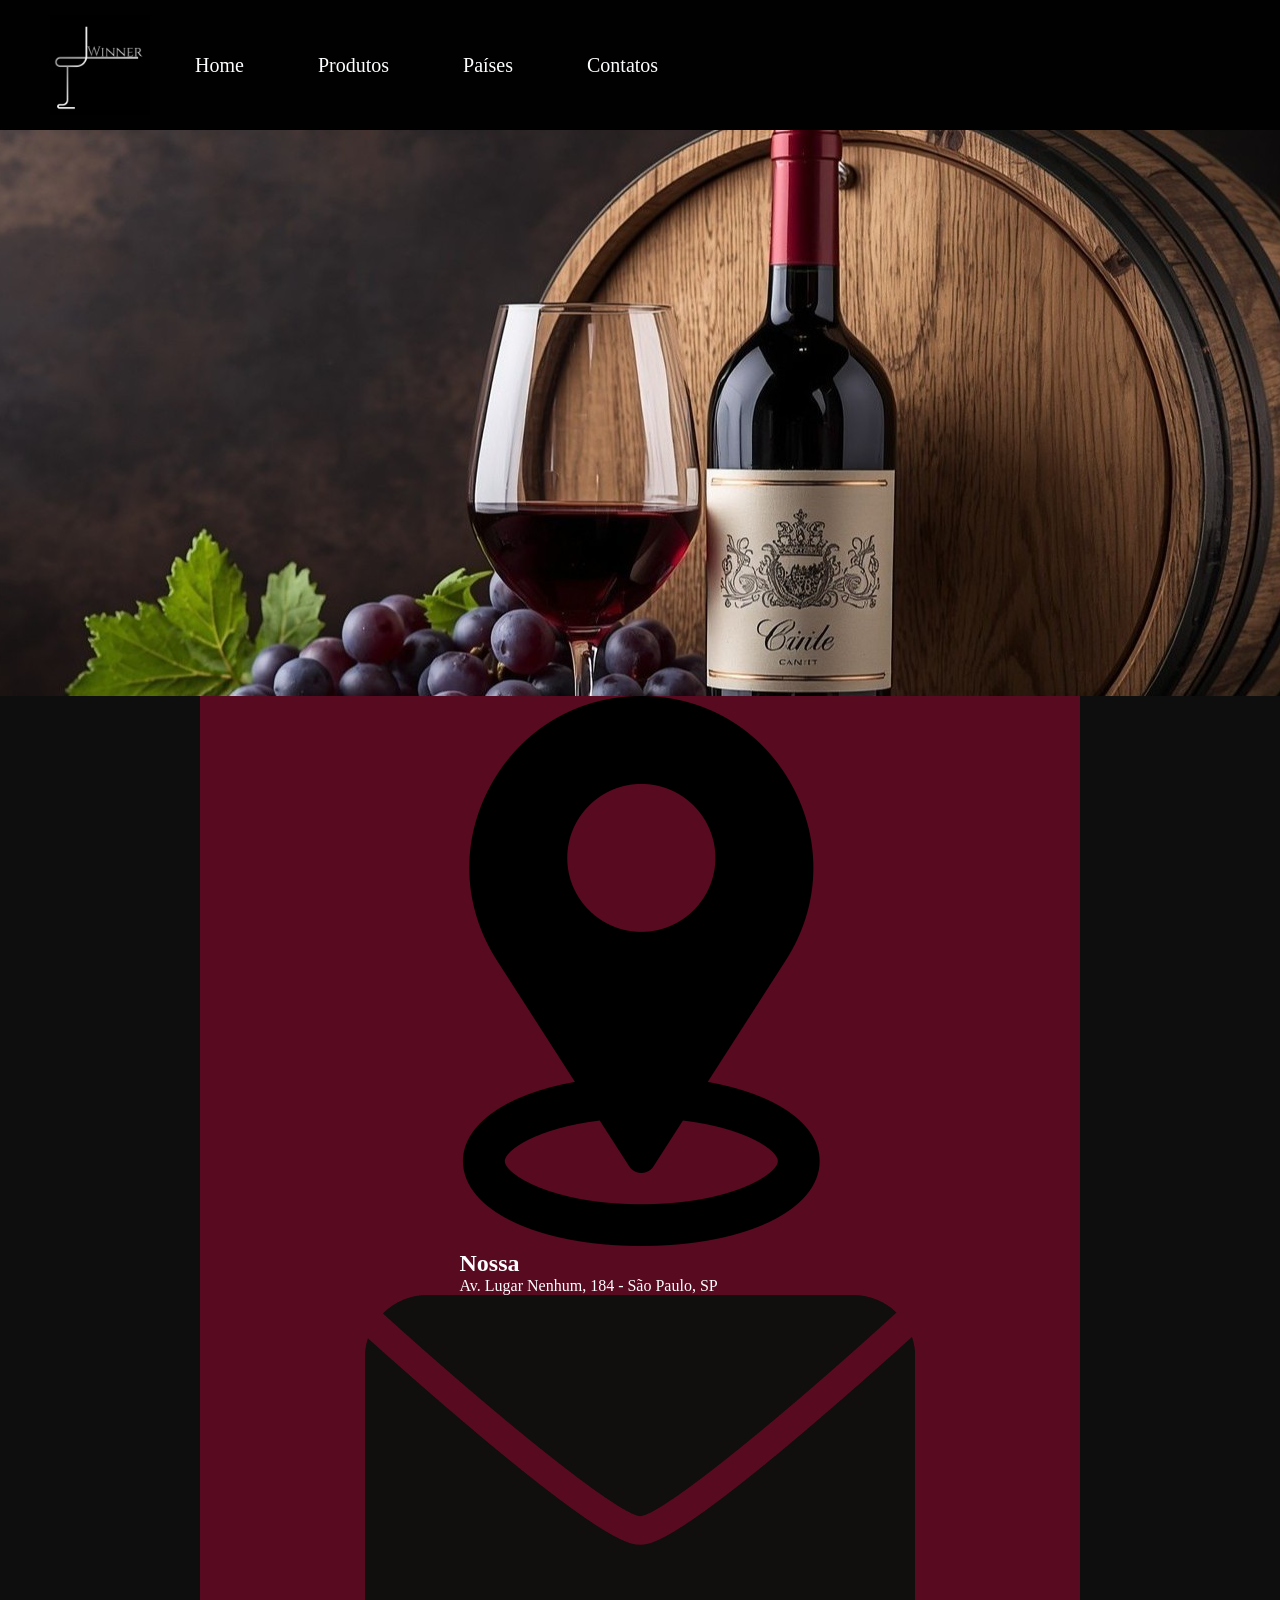
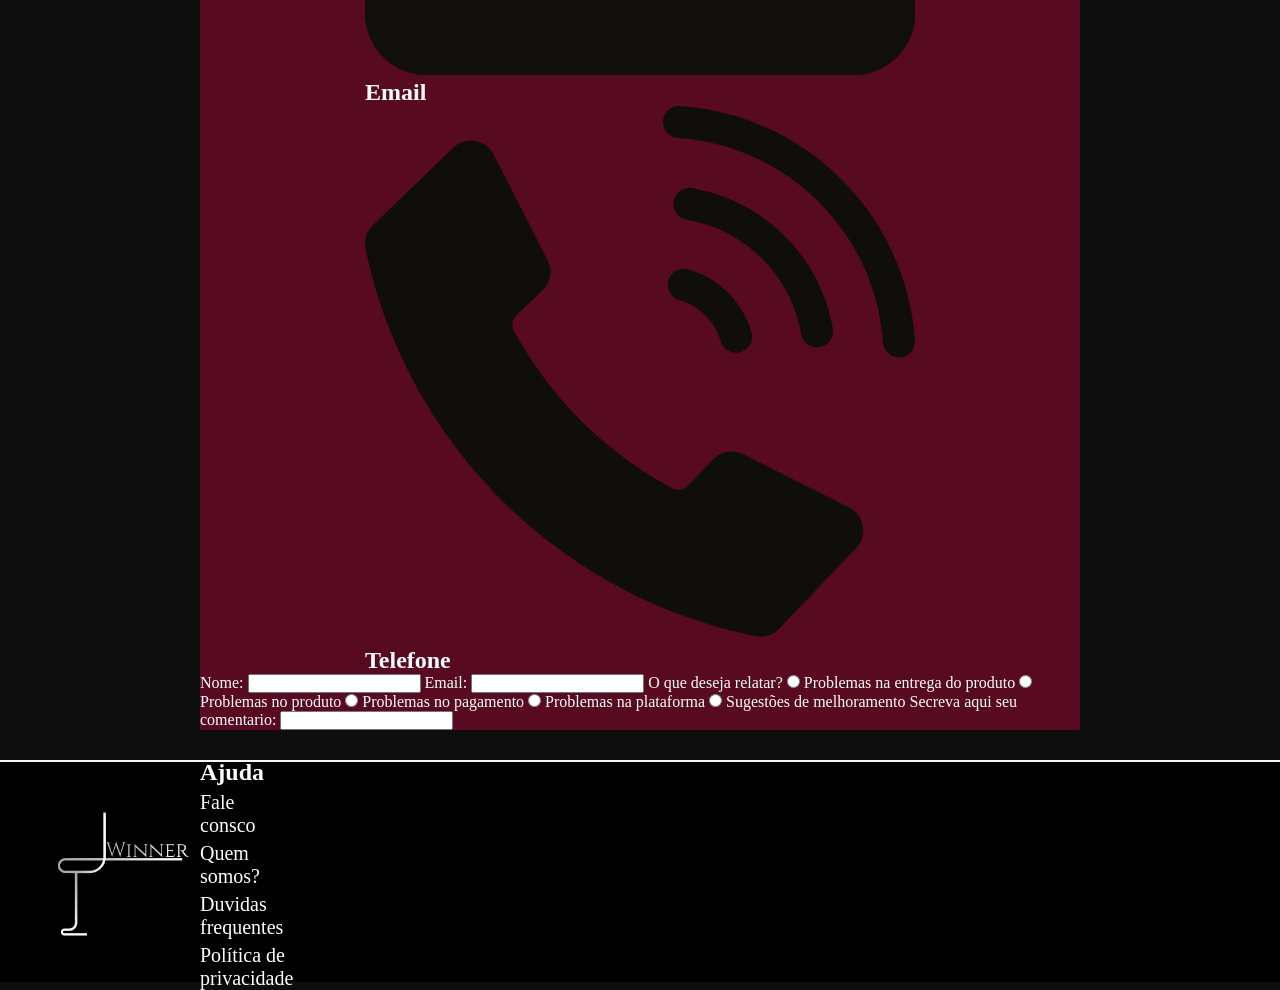
==== contatos.html @ 134e05fb "tela de contatos add" ====
<!DOCTYPE html>
<html lang="pt-br">
<head>
    <meta charset="UTF-8">
    <meta name="viewport" content="width=device-width, initial-scale=1.0">
    <link rel="stylesheet" href="css/style.css">
    <title>Contatos</title>
</head>
<body>
    <!-- -------------------------MAIN------------------------- -->
    <header>
        <div class="logo">
            <img class="logo-img"src="img/logo.png" alt="">
        </div>
        <nav>
            <ul>
                <li class="nav"><a href="index.html">Home</a></li>
                <li class="nav"><a href="produtos.html">Produtos</a></li>
                <li class="nav"><a href="">Países</a></li>
                <li class="nav"><a href="contatos.html">Contatos</a></li>
            </ul>
        </nav>
    </header> 

    <main>
        <div class="banner">
            <img src="img/bannerContatos.jpg" alt="">
        </div>

        <aside class="contatos">
            <div class="contato">
                <img class="contato-img" src="img/iconeLocal.png" alt="">
                <h2>Nossa </h2>
                <p>Av. Lugar Nenhum, 184 - São Paulo, SP</p>
            </div>
            <div class="contato">
                <img class="contato-img" src="img/iconeEmail.png" alt="">
                <h2>Email</h2>
                <p></p>
            </div>
            <div class="contato">
                <img class="contato-img" src="img/iconeTelefone.png" alt="">
                <h2>Telefone</h2>
                <p></p>
            </div>
        </aside>
        <section>
            <form action="">
                <div class="formulario-contato">
                    <label for="">Nome:</label>
                    <input type="text" id="nome">

                    <label for="">Email:</label>
                    <input type="email" id="nome">

                    <label for="">O que deseja relatar?</label>
                    <input type="radio" name="" id="problema-entrega">
                    <label for="">Problemas na entrega do produto</label>
                    <input type="radio" name="" id="problema-produto">
                    <label for="">Problemas no produto</label>
                    <input type="radio" name="" id="problema-pagamento">
                    <label for="">Problemas no pagamento</label>
                    <input type="radio" name="" id="problema-plataforma">
                    <label for="">Problemas na plataforma</label>
                    <input type="radio" name="" id="sugestoes">
                    <label for="">Sugestões de melhoramento</label>


                    <label for="">Secreva aqui seu comentario:</label>
                    <input type="email" id="nome">
                </div>
            </form>
        </section>

    </main>



    <!-- -------------------------FOOTER------------------------- -->
    <div class="linha"></div>
    <footer>
         <div class="logo-rodape">
            <img class="logo-rodape-img"src="img/logo.png" alt="">
        </div>
        <ul class="rodape-ul">
            <li class="rodape-li-titulo"><a href="">Ajuda</a></li>
            <li class="rodape-li"><a href="">Fale consco</a></li>
            <li class="rodape-li"><a href="">Quem somos?</a></li>
            <li class="rodape-li"><a href="">Duvidas frequentes</a></li>
            <li class="rodape-li"><a href="">Política de privacidade</a></li>
        </ul>
        <div class="redes-sociais">
            <h4>Nossas redes:</h4>
            <img class="redes-img" src="img/face.png" alt="">
            <img class="redes-img" src="img/insta.png" alt="">
            <img class="redes-img" src="img/pinter.png" alt="">
        </div>

        <p class="rodape">© Todos os direitos reservados a Winner</p>
    </footer>
</body>
</html>
---- css/style.css ----
*{
    margin: 0px;
    padding: 0px;
}
body{
    background-color: rgb(14, 14, 14);
    color: rgb(253, 254, 255);
}

/*-------------------------- -------------------HEADER------------------- --------------------------*/
header{
    background-color: rgb(1, 1, 1);
    height: 130px;
    top: 0px;
    position: sticky;

    display: flex;
    align-items: center;

}
div.logo{
    height: 100px;
    display: inline-block;
    margin: 10px;
    margin-left: 50px;
}
.logo-img{
    height: 100px;
}
nav{
    display: inline-block;
}

li.nav{
    display: inline-block;
    font-size: 20px;
    padding: 35px;
}
a{
    color: rgb(253, 254, 255);
    text-decoration: none;
}

/*-------------------------- -------------------MAIN------------------- --------------------------*/

main{
    margin-bottom: 30px;
    margin-left: 200px;
    margin-right: 200px;
    display: flex;
    justify-content: space-around;
    flex-direction: column;

    background-color: #580A20;
}
main.produtos{
    flex-direction:row
}

/*-------------------BANNER-------------------*/
.banner{
    width: auto;
    display: flex;
    justify-content: center;
}
.linha{
    background-color: aliceblue;
    height: 2px;
    width: auto;
    
}
/*-------------------HARMONIA-------------------*/
.harmonias{
    margin-top: 50px;
    margin-bottom: 150px;
}
h1{
    font-size: 40px;
    margin-bottom: 50px;
    text-align: center;
}
.harmonias-item{
    display: flex;
    justify-content:space-between;
    text-align: center;
    flex-wrap: wrap;
}
.harmonias-img{
    width: 180px;
    height: 180px;
    border-radius: 50%;
}
h4{
    margin-top: 10px;
    font-size: 20px;
}

/*-------------------categorias-------------------*/

.categorias{
    margin-top: 200px;
}
.categorias-tipos{
    display: flex;
    justify-content: center;
    flex-wrap: wrap;
}
.categorias-tipo{
    display:inline-block;
    padding: 30px;

}
img.categorias-foto{
    width: 200px;
    height: 200px;
    border-radius: 8px;
    
}


/*-------------------MAIS PROCURADOS-------------------*/
.mais-procurados{
    margin-top: 200px;
}
.filera{
    display: flex;
    justify-content: center;
    flex-wrap: wrap;
    
}
.vinho{
    background-color:rgb(24, 24, 24);
    height: 300px;
    width: 210px;
    padding: 30px;
    margin: 15px 20px;
    display: inline-block;
    border-radius: 8px;
}

.vinho-img{
    height: 200px;
    width: 200px;
    border-radius: 8px ;
}
p.preco{
    margin-top: 10px;
}

input.botton{
    background-color: #580A20;
    color: aliceblue;
    padding: 10px;
    margin-top: 10px;
    border-radius: 8px;
    border: none;
}
div.ver-mais{
    display: flex;
    justify-content: center;   
    margin-top: 35px;
}
input.botton-ver-mais{
    background-color: #580A20;
    font-size: 15px;
    color: aliceblue;
    padding: 15px;
    border-radius: 8px;
    border: none;
}


/*-------------------FILTRO-------------------*/
aside{
    display: flex;
    justify-content: center;
    flex-wrap: wrap;
}
div.filtro{
    background-color:rgb(24, 24, 24);
    margin-top: 60px;
    padding: 30px;
    width: 150px;
    border-radius: 8px;
    display: flex;
    flex-direction: column;
}
div.categorias-filtro{
    margin-bottom: 50px;
}
a.checkbox{
    display: flex;
    align-items: center;
    padding: 10px;
    font-size: 18px;
}
h5{
    margin-left: 10px;
}

/*-------------------BANNER CONTATOS-------------------*/









/*-------------------------- -------------------FOOTER------------------- --------------------------*/
footer{
    height: 220px;
    background-color:  rgb(1, 1, 1);
    display: flex;
    align-items: center;
    justify-content: space-between;
    padding: 0px 50px;
}
.logo-rodape-img{
    height: 150px;
}
footer ul{
    list-style-type: none;
}
li.rodape-li, li.rodape-li-titulo{
    font-size: 20px;
    padding-top: 5px;
}
li.rodape-li-titulo{
    font-weight: bold;
    font-size: 24px;
}

.redes-sociais{
    display:inline-block;
    margin-left: 1000px;

}
.redes-img{
    width: 25px;
    padding: 5px;
}

p.rodape{
    display: flex;
    justify-content: end;
}
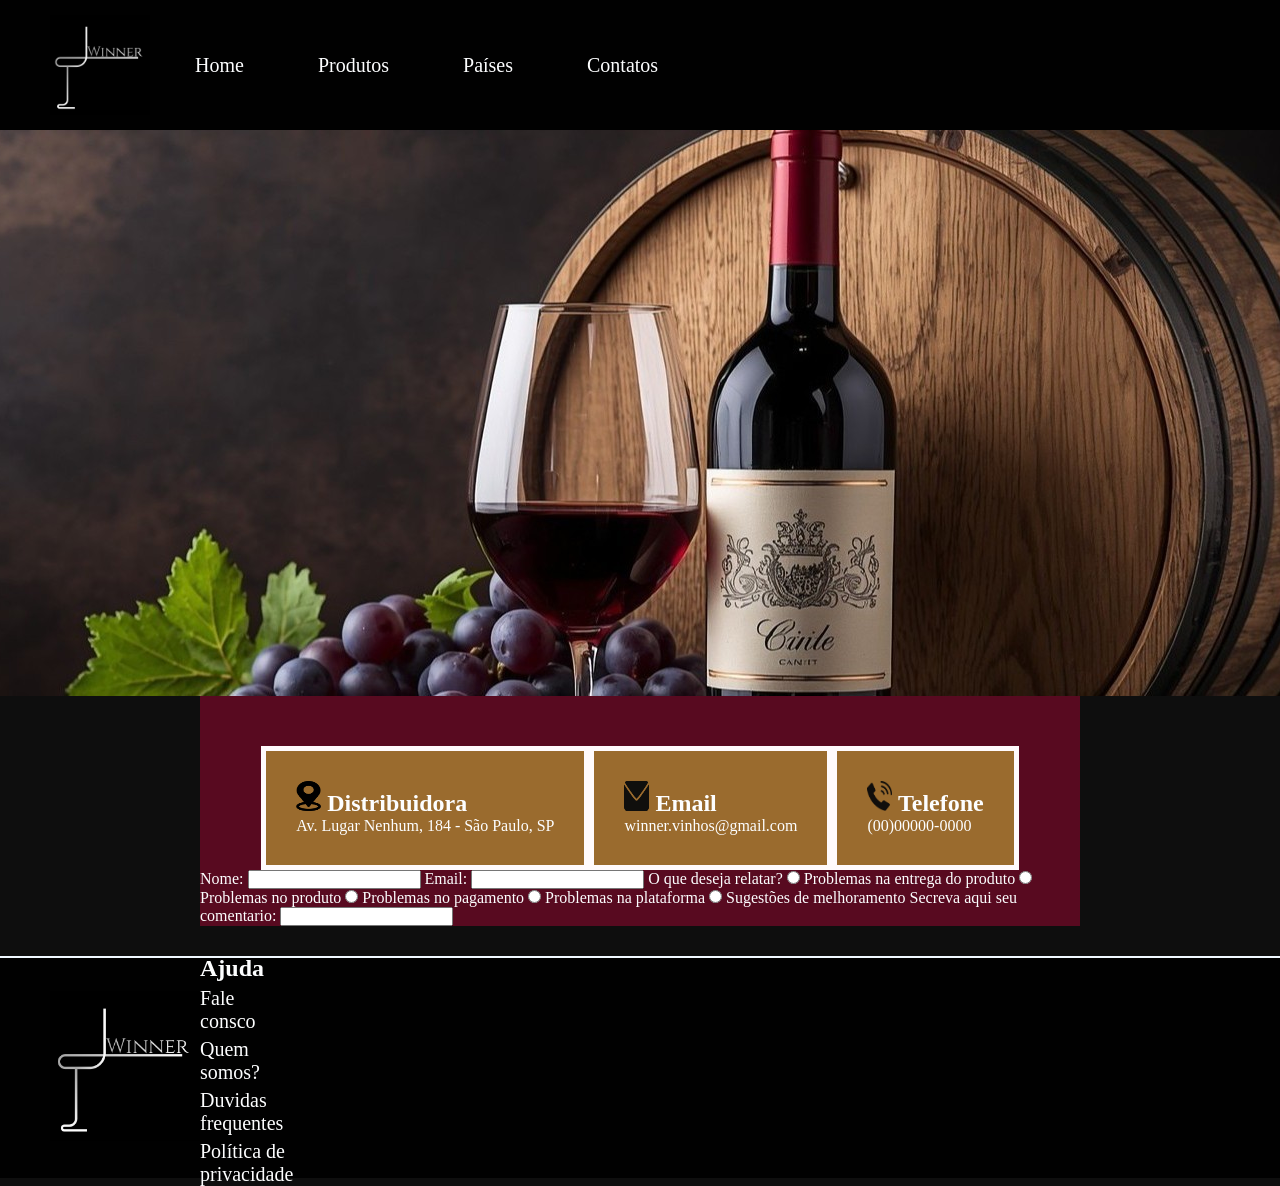
==== commit b37de105: "ainda em processo" ====
--- a/contatos.html
+++ b/contatos.html
@@ -22,29 +22,29 @@
         </nav>
     </header> 
 
-    <main>
+<!-- -------------------------MAIN------------------------- -->
+    <main class="contatos">
+<!-- ---------------BANNER--------------- -->
         <div class="banner">
             <img src="img/bannerContatos.jpg" alt="">
         </div>
-
-        <aside class="contatos">
-            <div class="contato">
-                <img class="contato-img" src="img/iconeLocal.png" alt="">
-                <h2>Nossa </h2>
+<!-- ---------------CONTATOS--------------- -->
+        <section class="contatos">
+            <div class="card-contato">
+                <h2> <img class="contato-img" src="img/iconeLocal.png" alt=""> Distribuidora</h2>
                 <p>Av. Lugar Nenhum, 184 - São Paulo, SP</p>
             </div>
-            <div class="contato">
-                <img class="contato-img" src="img/iconeEmail.png" alt="">
-                <h2>Email</h2>
-                <p></p>
+            <div class="card-contato">
+                
+                <h2><img class="contato-img" src="img/iconeEmail.png" alt=""> Email</h2>
+                <p>winner.vinhos@gmail.com</p>
             </div>
-            <div class="contato">
-                <img class="contato-img" src="img/iconeTelefone.png" alt="">
-                <h2>Telefone</h2>
-                <p></p>
+            <div class="card-contato">
+                <h2><img class="contato-img" src="img/iconeTelefone.png" alt=""> Telefone</h2>
+                <p>(00)00000-0000</p>
             </div>
-        </aside>
-        <section>
+        </section>
+        <section class="contatos">
             <form action="">
                 <div class="formulario-contato">
                     <label for="">Nome:</label>
--- a/css/style.css
+++ b/css/style.css
@@ -54,7 +54,7 @@
     background-color: #580A20;
 }
 main.produtos{
-    flex-direction:row
+    flex-direction:row;
 }
 
 /*-------------------BANNER-------------------*/
@@ -198,11 +198,30 @@
     margin-left: 10px;
 }
 
-/*-------------------BANNER CONTATOS-------------------*/
-
-
-
-
+/*-------------------CONTATOS-------------------*/
+aside.contatos{
+    background-color: blue;
+}
+div.card-contato{
+    margin-top: 50px;
+    padding: 30px;
+    border: #fffafc solid 5px;
+    
+    
+    background-color: rgb(154, 107, 46);
+}
+
+img.contato-img{
+    width: 25px;
+    height: 30px;
+}
+
+
+section.contatos{
+    display: flex;
+    justify-content: center;
+    flex-wrap: wrap;
+}
 
 
 
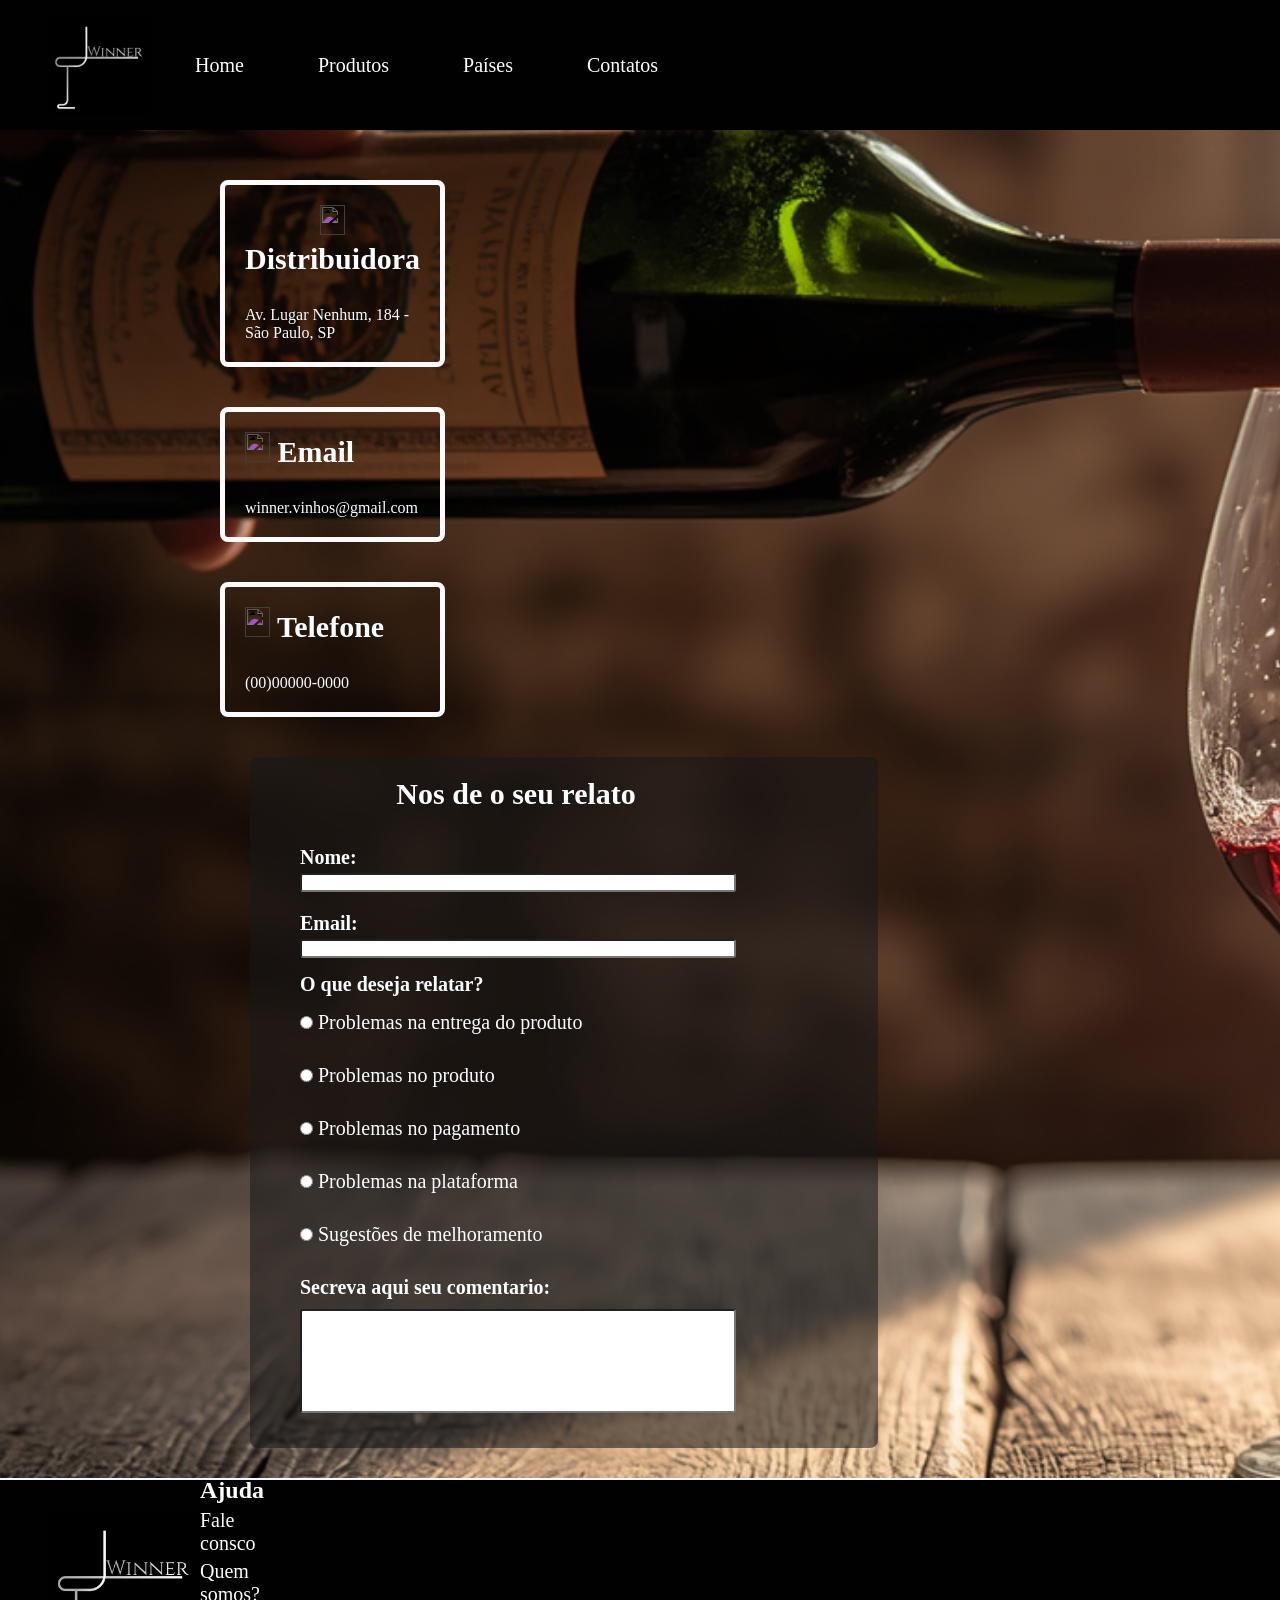
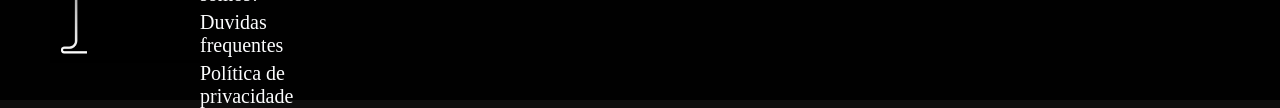
==== commit d87dc3f1: "alterações na tela de contato (ainda não permanentes)" ====
--- a/contatos.html
+++ b/contatos.html
@@ -6,8 +6,8 @@
     <link rel="stylesheet" href="css/style.css">
     <title>Contatos</title>
 </head>
-<body>
-    <!-- -------------------------MAIN------------------------- -->
+<body class="contatos">
+<!-- -------------------------HEADER------------------------- -->
     <header>
         <div class="logo">
             <img class="logo-img"src="img/logo.png" alt="">
@@ -23,53 +23,72 @@
     </header> 
 
 <!-- -------------------------MAIN------------------------- -->
-    <main class="contatos">
-<!-- ---------------BANNER--------------- -->
+    <main >
+<!-- ---------------BANNER--------------- 
         <div class="banner">
             <img src="img/bannerContatos.jpg" alt="">
-        </div>
+        </div>-->
 <!-- ---------------CONTATOS--------------- -->
-        <section class="contatos">
-            <div class="card-contato">
-                <h2> <img class="contato-img" src="img/iconeLocal.png" alt=""> Distribuidora</h2>
-                <p>Av. Lugar Nenhum, 184 - São Paulo, SP</p>
-            </div>
-            <div class="card-contato">
-                
-                <h2><img class="contato-img" src="img/iconeEmail.png" alt=""> Email</h2>
-                <p>winner.vinhos@gmail.com</p>
-            </div>
-            <div class="card-contato">
-                <h2><img class="contato-img" src="img/iconeTelefone.png" alt=""> Telefone</h2>
-                <p>(00)00000-0000</p>
-            </div>
-        </section>
-        <section class="contatos">
-            <form action="">
-                <div class="formulario-contato">
-                    <label for="">Nome:</label>
-                    <input type="text" id="nome">
+    <section class="container-contatos">
 
-                    <label for="">Email:</label>
-                    <input type="email" id="nome">
+            <section class="contatos">
+                <div class="card-contato">
+                    <h3> <img class="contato-img" src="" alt=""> Distribuidora</h3>
+                    <p>Av. Lugar Nenhum, 184 - São Paulo, SP</p>
+                </div>
+                <div class="card-contato">
+                    <h3><img class="contato-img" src="" alt=""> Email</h3>
+                    <p>winner.vinhos@gmail.com</p>
+                </div>
+                <div class="card-contato">
+                    <h3><img class="contato-img" src="" alt=""> Telefone</h3>
+                    <p>(00)00000-0000</p>
+                </div>
+            </section>
 
-                    <label for="">O que deseja relatar?</label>
-                    <input type="radio" name="" id="problema-entrega">
-                    <label for="">Problemas na entrega do produto</label>
-                    <input type="radio" name="" id="problema-produto">
-                    <label for="">Problemas no produto</label>
-                    <input type="radio" name="" id="problema-pagamento">
-                    <label for="">Problemas no pagamento</label>
-                    <input type="radio" name="" id="problema-plataforma">
-                    <label for="">Problemas na plataforma</label>
-                    <input type="radio" name="" id="sugestoes">
-                    <label for="">Sugestões de melhoramento</label>
+            <section class="fale-conosco">
+                <form action="">
+                    <div class="formulario-contato">
+                        <h3 id="">Nos de o seu relato</h3>
+                        <div class="campo-formulario">
+                            <label for="" id="nome">Nome:</label>
+                            <input class="consco"type="text" id="nome">
+                        </div>
+                        <div class="campo-formulario">
+                            <label for="" id="email">Email:</label>
+                            <input class="consco" type="email" id="email">
+                        </div>
+                        <div class="opsao-relato">
+                            <label for="" id="relato">O que deseja relatar?</label>
+                            <div class="campo-formulario">
+                                <input type="radio" name="" id="problema-entrega">
+                                <label class="opsao" for="">Problemas na entrega do produto</label>
+                            </div>                           
+                            <div class="campo-formulario">
+                                <input type="radio" name="" id="problema-produto">
+                                <label for="">Problemas no produto</label>
+                            </div>
 
-
-                    <label for="">Secreva aqui seu comentario:</label>
-                    <input type="email" id="nome">
-                </div>
-            </form>
+                            <div class="campo-formulario">
+                                <input type="radio" name="" id="problema-pagamento">
+                                <label for="">Problemas no pagamento</label>
+                            </div>
+                            <div class="campo-formulario">
+                                <input type="radio" name="" id="problema-plataforma">
+                                <label for="">Problemas na plataforma</label>
+                            </div>
+                            <div class="campo-formulario">
+                                <input type="radio" name="" id="sugestoes">
+                                <label for="">Sugestões de melhoramento</label>
+                            </div>
+                        </div>
+                        <div class="campo-formulario">
+                            <label for="" id="comentario">Secreva aqui seu comentario:</label>
+                            <input class="consco consco-texto" type="email" id="comentario">
+                        </div>
+                    </div>
+                </form>
+            </section>
         </section>
 
     </main>
--- a/css/style.css
+++ b/css/style.css
@@ -7,6 +7,28 @@
     color: rgb(253, 254, 255);
 }
 
+h1{
+    font-size: 40px;
+    margin-bottom: 50px;
+    text-align: center;
+}
+h2{
+    font-size: 35px;
+    margin-bottom: 50px;
+    text-align: center;
+}
+h3{
+    font-size: 30px;
+    margin-bottom: 30px;
+    text-align: center;
+}
+h4{
+    margin-top: 10px;
+    font-size: 20px;
+}
+h5{
+    margin-left: 10px;
+}
 /*-------------------------- -------------------HEADER------------------- --------------------------*/
 header{
     background-color: rgb(1, 1, 1);
@@ -50,8 +72,6 @@
     display: flex;
     justify-content: space-around;
     flex-direction: column;
-
-    background-color: #580A20;
 }
 main.produtos{
     flex-direction:row;
@@ -74,11 +94,7 @@
     margin-top: 50px;
     margin-bottom: 150px;
 }
-h1{
-    font-size: 40px;
-    margin-bottom: 50px;
-    text-align: center;
-}
+
 .harmonias-item{
     display: flex;
     justify-content:space-between;
@@ -90,10 +106,7 @@
     height: 180px;
     border-radius: 50%;
 }
-h4{
-    margin-top: 10px;
-    font-size: 20px;
-}
+
 
 /*-------------------categorias-------------------*/
 
@@ -130,7 +143,6 @@
 }
 .vinho{
     background-color:rgb(24, 24, 24);
-    height: 300px;
     width: 210px;
     padding: 30px;
     margin: 15px 20px;
@@ -144,14 +156,14 @@
     border-radius: 8px ;
 }
 p.preco{
-    margin-top: 10px;
+    margin-top: 20px;
 }
 
 input.botton{
     background-color: #580A20;
     color: aliceblue;
     padding: 10px;
-    margin-top: 10px;
+    margin-top: 20px;
     border-radius: 8px;
     border: none;
 }
@@ -194,35 +206,86 @@
     padding: 10px;
     font-size: 18px;
 }
-h5{
-    margin-left: 10px;
-}
+
 
 /*-------------------CONTATOS-------------------*/
-aside.contatos{
-    background-color: blue;
+body.contatos{
+    background-image: url("../img/imgFundo.jpg");
+    width: auto;
+    height: auto;
+    background-size: cover;
+    background-repeat: no-repeat;
+    
+}
+section.container-contatos{
+    margin-top: 50px;
+    display: flex;
+    position: row;
+    justify-content: space-between;
+    flex-wrap: wrap;
+}
+h3#fale-conosco{
+    text-align: start;
+}
+
+section.contatos{
+    display: flex;
+    flex-direction: column;
+    justify-content: center;
+    width: 25%;
+    margin-left: 20px;
+    flex-wrap: wrap;
+    
 }
 div.card-contato{
-    margin-top: 50px;
-    padding: 30px;
+    margin: 0px 0px 40px ;
+    padding: 20px;
     border: #fffafc solid 5px;
-    
-    
-    background-color: rgb(154, 107, 46);
-}
-
+    border-radius: 8px;
+    display: flex;
+    flex-direction: column;
+    align-items: start;
+
+
+}
 img.contato-img{
     width: 25px;
     height: 30px;
-}
-
-
-section.contatos{
-    display: flex;
-    justify-content: center;
-    flex-wrap: wrap;
-}
-
+    filter: invert();
+}
+
+section.fale-conosco{
+    padding: 20px 50px;
+    margin-left: 50px;
+    background-color:rgba(24, 24, 24, 0.561);
+    border-radius: 8px;
+    margin-right: 20px;
+    width: 60%;
+    display: flex;
+    flex-wrap: wrap;
+}
+.campo-formulario{
+    padding: 5px 0px;
+    margin: 10px 0px;
+    font-size: 20px;
+}
+#nome,#email,#relato,#comentario{
+    font-weight: bolder;
+}
+input.consco{
+    border-radius: 3px;
+    width: 100%;
+
+}
+div.opsao-relato{
+    display: flex;
+    flex-direction: column;
+    font-size: 20px;
+}
+.consco-texto{
+    margin-top: 10px;
+    height: 100px;
+}
 
 
 
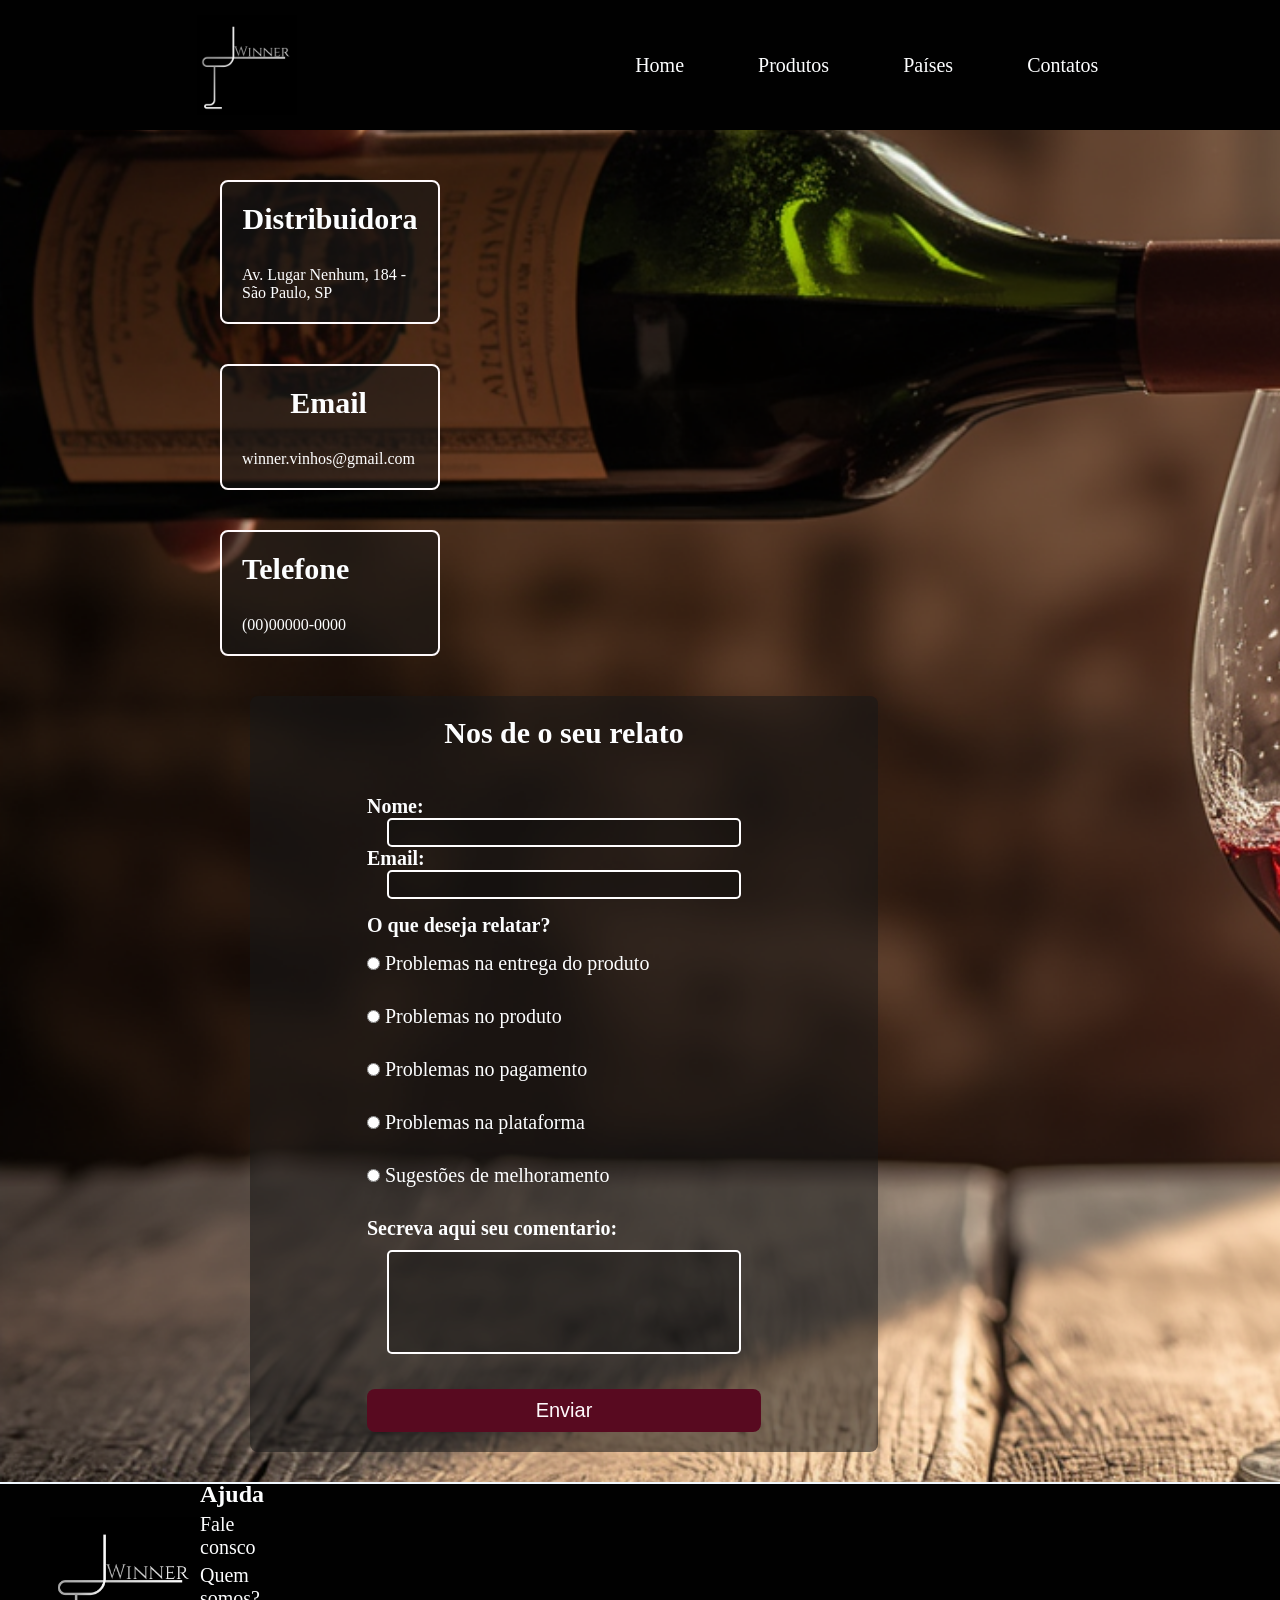
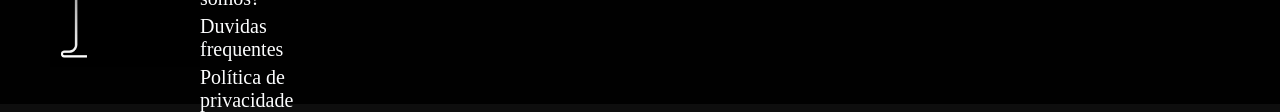
==== commit 1f6e3612: "ajustes finais no contatos" ====
--- a/contatos.html
+++ b/contatos.html
@@ -33,16 +33,25 @@
 
             <section class="contatos">
                 <div class="card-contato">
-                    <h3> <img class="contato-img" src="" alt=""> Distribuidora</h3>
-                    <p>Av. Lugar Nenhum, 184 - São Paulo, SP</p>
+                    <img class="contato-img" src="" alt="">
+                    <div>
+                        <h3>Distribuidora</h3>
+                        <p>Av. Lugar Nenhum, 184 - São Paulo, SP</p>
+                    </div>
                 </div>
                 <div class="card-contato">
-                    <h3><img class="contato-img" src="" alt=""> Email</h3>
-                    <p>winner.vinhos@gmail.com</p>
+                    <img class="contato-img" src="" alt="">
+                    <div>
+                        <h3> Email</h3>
+                        <p>winner.vinhos@gmail.com</p>
+                    </div>
                 </div>
                 <div class="card-contato">
-                    <h3><img class="contato-img" src="" alt=""> Telefone</h3>
-                    <p>(00)00000-0000</p>
+                    <img class="contato-img" src="" alt="">
+                    <div>
+                        <h3>Telefone</h3>
+                        <p>(00)00000-0000</p>
+                    </div>
                 </div>
             </section>
 
@@ -50,11 +59,10 @@
                 <form action="">
                     <div class="formulario-contato">
                         <h3 id="">Nos de o seu relato</h3>
+                        
                         <div class="campo-formulario">
                             <label for="" id="nome">Nome:</label>
                             <input class="consco"type="text" id="nome">
-                        </div>
-                        <div class="campo-formulario">
                             <label for="" id="email">Email:</label>
                             <input class="consco" type="email" id="email">
                         </div>
@@ -84,9 +92,11 @@
                         </div>
                         <div class="campo-formulario">
                             <label for="" id="comentario">Secreva aqui seu comentario:</label>
-                            <input class="consco consco-texto" type="email" id="comentario">
+                            <input class="consco consco-texto" type="text" id="comentario">
                         </div>
                     </div>
+
+                    <input class="botton-enviar" type="submit" value="Enviar">
                 </form>
             </section>
         </section>
--- a/css/style.css
+++ b/css/style.css
@@ -37,6 +37,7 @@
     position: sticky;
 
     display: flex;
+    justify-content: space-around;
     align-items: center;
 
 }
@@ -61,6 +62,10 @@
 a{
     color: rgb(253, 254, 255);
     text-decoration: none;
+}
+a:hover{
+    color:#580A20;
+;
 }
 
 /*-------------------------- -------------------MAIN------------------- --------------------------*/
@@ -161,7 +166,7 @@
 
 input.botton{
     background-color: #580A20;
-    color: aliceblue;
+    color: #fffafc;
     padding: 10px;
     margin-top: 20px;
     border-radius: 8px;
@@ -240,17 +245,13 @@
 div.card-contato{
     margin: 0px 0px 40px ;
     padding: 20px;
-    border: #fffafc solid 5px;
-    border-radius: 8px;
-    display: flex;
-    flex-direction: column;
-    align-items: start;
-
-
+    background-color:rgba(24, 24, 24, 0.561);
+    border: #fffafc solid 2px;
+    border-radius: 8px;
+    display: flex;
 }
 img.contato-img{
-    width: 25px;
-    height: 30px;
+    height: 50px;
     filter: invert();
 }
 
@@ -260,8 +261,14 @@
     background-color:rgba(24, 24, 24, 0.561);
     border-radius: 8px;
     margin-right: 20px;
+    display: flex;
+    justify-content: center;
     width: 60%;
-    display: flex;
+}
+div.formulario-contato{
+    display: flex;
+    flex-direction: column;
+    width: auto;
     flex-wrap: wrap;
 }
 .campo-formulario{
@@ -271,10 +278,17 @@
 }
 #nome,#email,#relato,#comentario{
     font-weight: bolder;
-}
+    display: flex;
+}
+
 input.consco{
-    border-radius: 3px;
-    width: 100%;
+    border-radius: 5px;
+    width: 350px;
+    border: none;
+    border: #fffeff solid 2px;
+    background-color: rgba(11, 11, 11, 0.366);
+    height: 25px;
+    margin: 0px 20px;
 
 }
 div.opsao-relato{
@@ -282,12 +296,23 @@
     flex-direction: column;
     font-size: 20px;
 }
-.consco-texto{
+input.consco-texto{
     margin-top: 10px;
     height: 100px;
 }
-
-
+.botton-enviar{
+    background-color: #580A20;
+    font-size: 20px;
+    border-radius: 8px;
+    padding: 10px;
+    margin-top: 20px;
+    border: none;
+    color: #fffafc;
+    width: 100%;
+}
+.botton-enviar:hover{
+    background-color: #050404ed;
+}
 
 
 /*-------------------------- -------------------FOOTER------------------- --------------------------*/
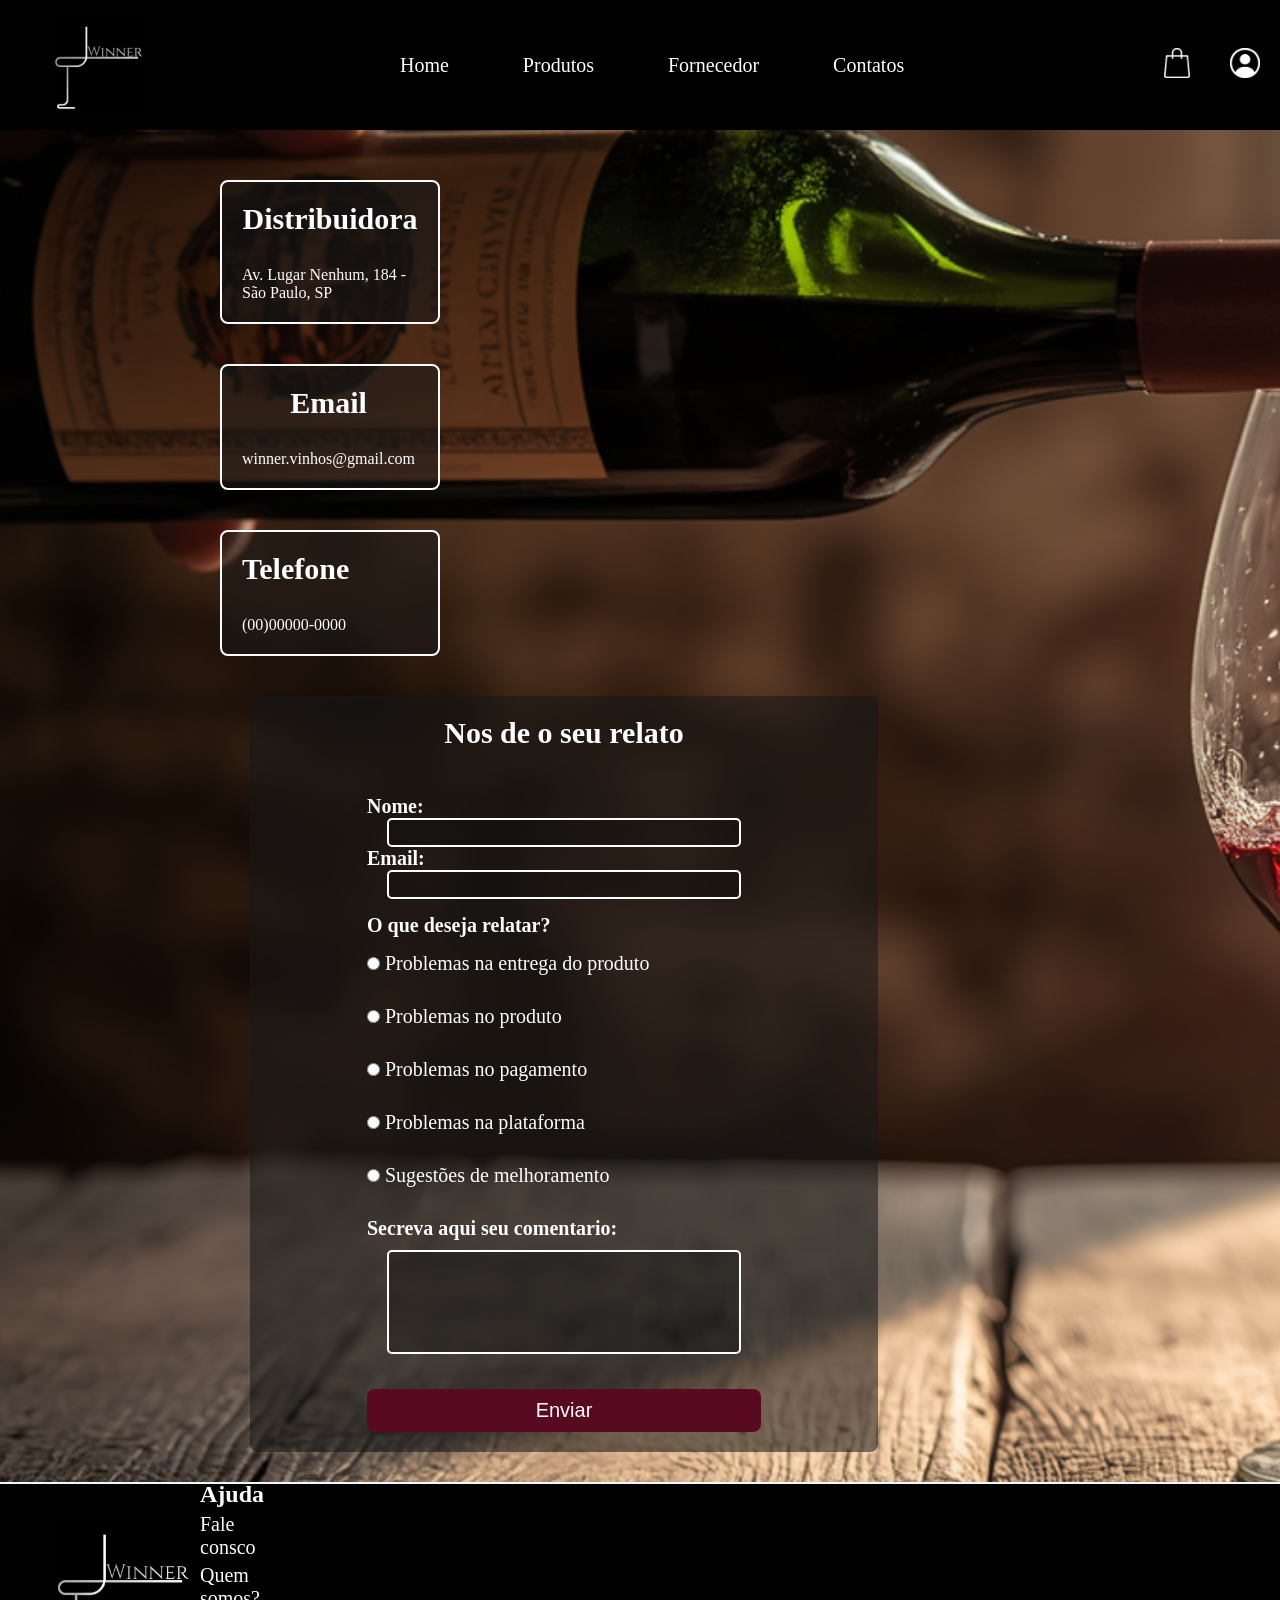
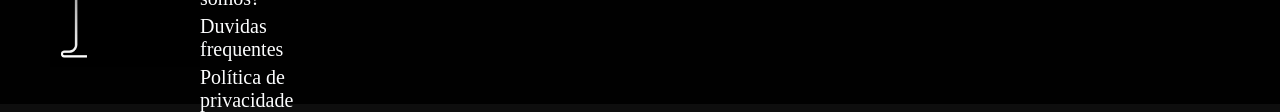
==== commit b480aab3: "começando a pagina minha compras" ====
--- a/contatos.html
+++ b/contatos.html
@@ -16,11 +16,16 @@
             <ul>
                 <li class="nav"><a href="index.html">Home</a></li>
                 <li class="nav"><a href="produtos.html">Produtos</a></li>
-                <li class="nav"><a href="">Países</a></li>
+                <li class="nav"><a href="fornecedor.html">Fornecedor</a></li>
                 <li class="nav"><a href="contatos.html">Contatos</a></li>
             </ul>
         </nav>
-    </header> 
+
+        <div class="usuario">
+            <div><a href="compras.html"><img class="usuario"src="img/compras.png" alt=""></a></div>
+            <div><a href="compras.html"><img  class="usuario"src="img/usuario.png" alt=""></a></div>
+        </div>
+    </header>
 
 <!-- -------------------------MAIN------------------------- -->
     <main >
--- a/css/style.css
+++ b/css/style.css
@@ -37,7 +37,7 @@
     position: sticky;
 
     display: flex;
-    justify-content: space-around;
+    justify-content: space-between;
     align-items: center;
 
 }
@@ -51,7 +51,8 @@
     height: 100px;
 }
 nav{
-    display: inline-block;
+    display: flex;
+    align-items: center;
 }
 
 li.nav{
@@ -64,8 +65,21 @@
     text-decoration: none;
 }
 a:hover{
-    color:#580A20;
-;
+    color: #580A20;
+}
+div.usuario{
+    display: flex;
+    flex-direction: row;
+}
+img.usuario{
+    height: 30px;
+    filter: invert(100%);
+    padding: 50px 20px ;
+}
+img.usuario:hover{
+    background-color: #580A20;
+    height: 30px;
+    filter: invert(0%);
 }
 
 /*-------------------------- -------------------MAIN------------------- --------------------------*/
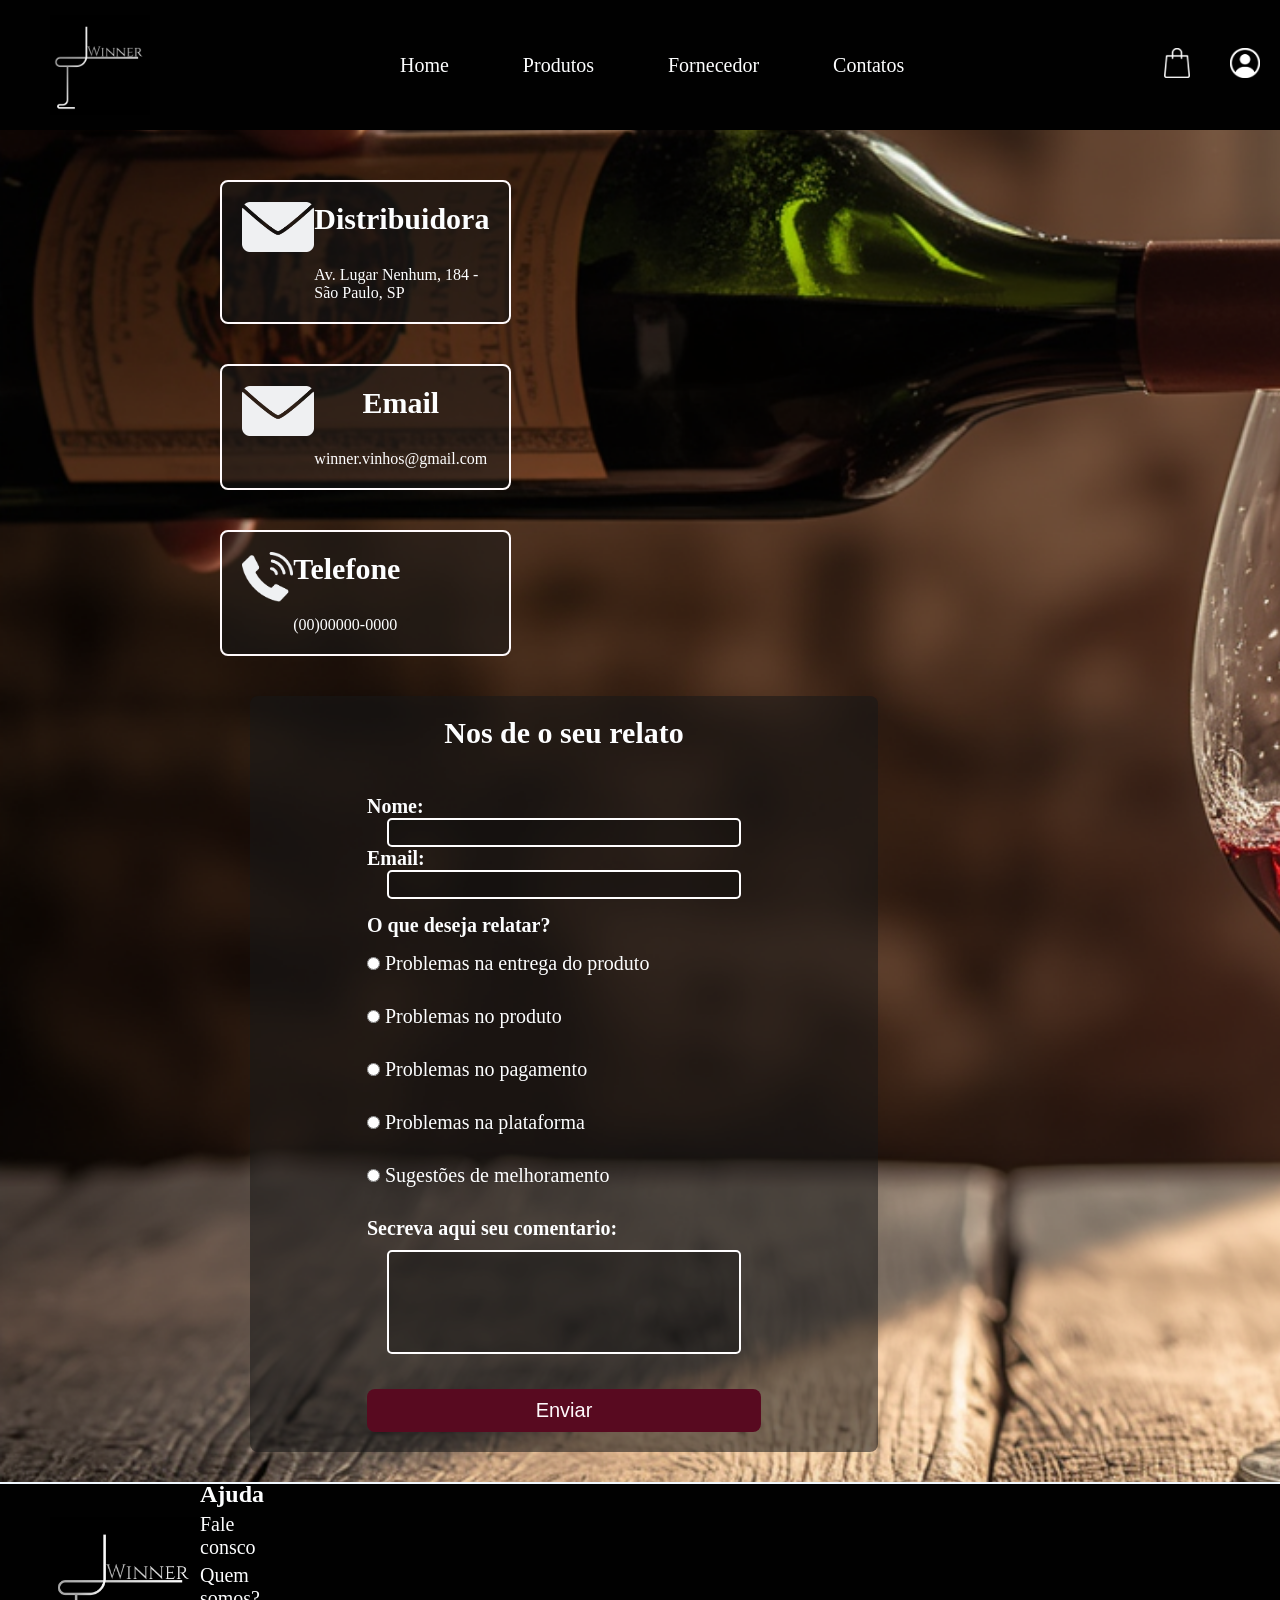
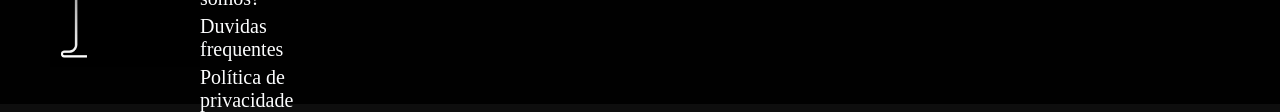
==== commit 369becf6: "mudanças temporarias img contato" ====
--- a/contatos.html
+++ b/contatos.html
@@ -38,21 +38,21 @@
 
             <section class="contatos">
                 <div class="card-contato">
-                    <img class="contato-img" src="" alt="">
+                    <img class="contato-img" src="img/iconeEmail.png" alt="">
                     <div>
                         <h3>Distribuidora</h3>
                         <p>Av. Lugar Nenhum, 184 - São Paulo, SP</p>
                     </div>
                 </div>
                 <div class="card-contato">
-                    <img class="contato-img" src="" alt="">
+                    <img class="contato-img" src="img/iconeEmail.png" alt="">
                     <div>
                         <h3> Email</h3>
                         <p>winner.vinhos@gmail.com</p>
                     </div>
                 </div>
                 <div class="card-contato">
-                    <img class="contato-img" src="" alt="">
+                    <img class="contato-img" src="img/iconeTelefone.png" alt="">
                     <div>
                         <h3>Telefone</h3>
                         <p>(00)00000-0000</p>
